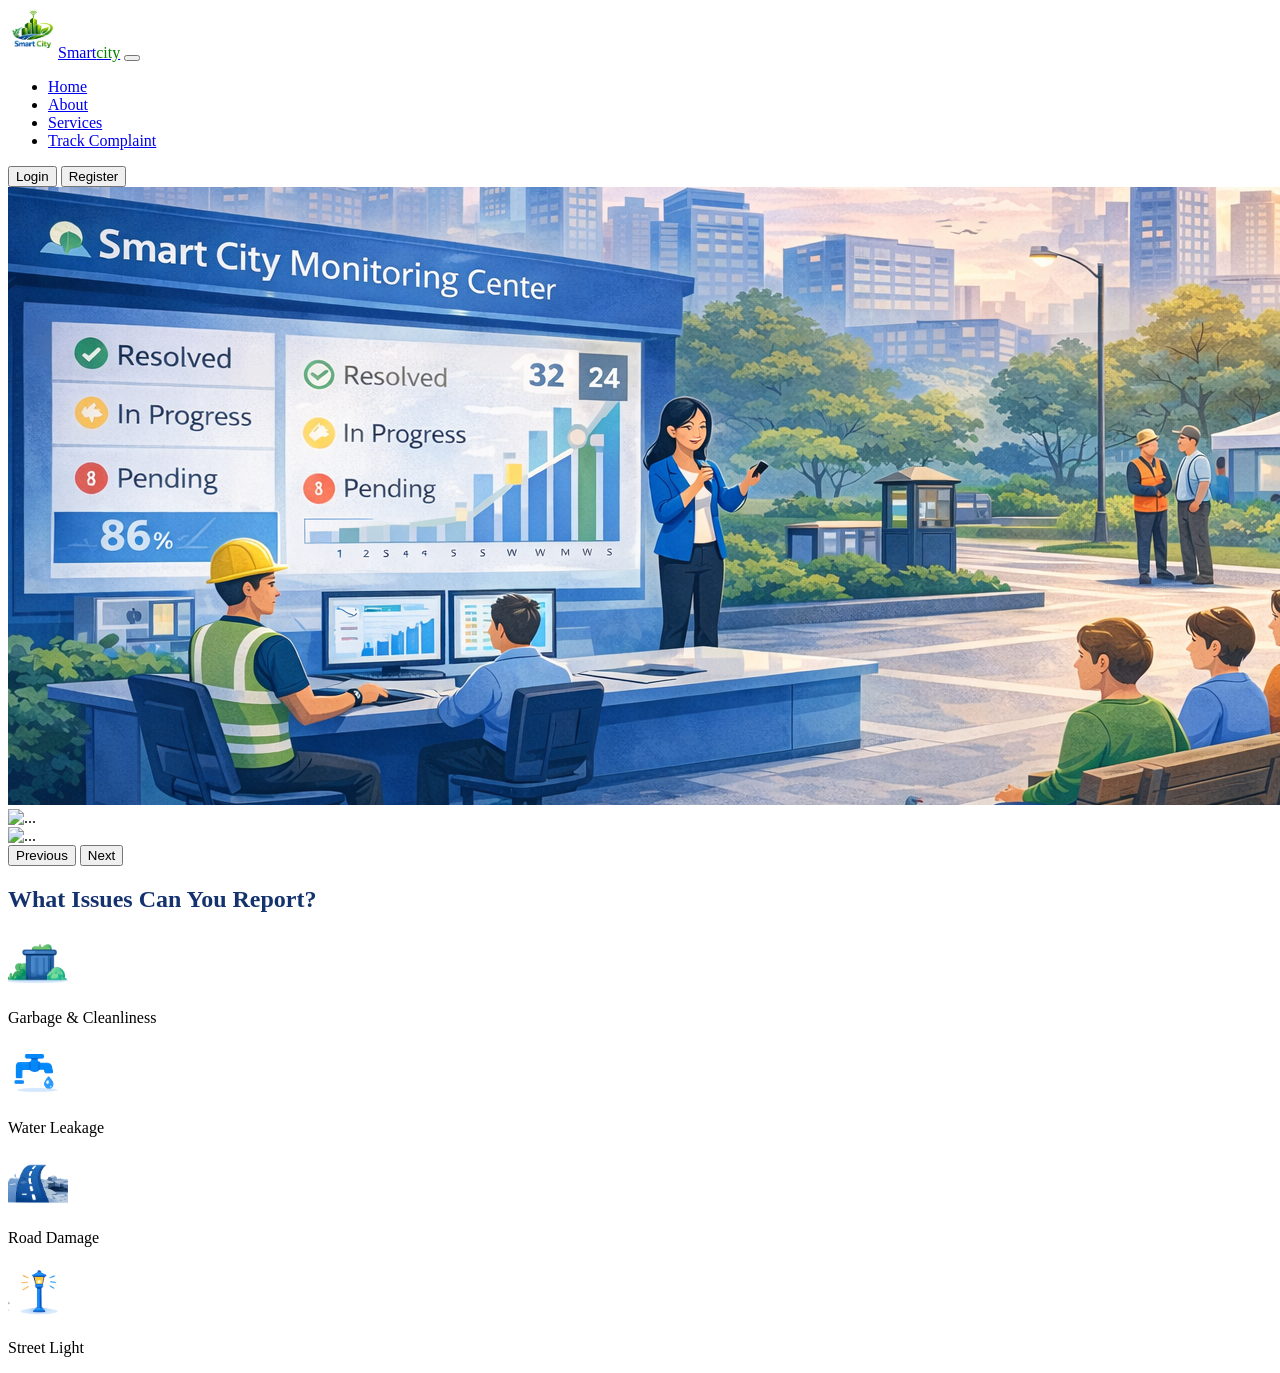
==== index.html @ f01894fa "first commit" ====
<!DOCTYPE html>
<html lang="en">

<head>
    <meta charset="UTF-8">
    <meta name="viewport" content="width=device-width, initial-scale=1.0">
    <!-- boostrap CDN -->
    <link rel="stylesheet" href="bootstrap-5.3.8-dist/css/bootstrap.min.css">

    <!-- fontawesom CDN -->
    <link rel="stylesheet" href="https://cdnjs.cloudflare.com/ajax/libs/font-awesome/7.0.1/css/all.min.css" />
    <!-- css file -->
     <link rel="stylesheet" href="./css/index.css">
    <title>Smart City | Home</title>
</head>

<body>
    <div class="container-fluid">

        <!-- Header Section -->
        <div class="row mb-1">
            <div class="col-12 p-0">
                <nav class="navbar  navbar-expand-lg bg-primary navrbar-dark">
                    <div class="container-fluid py-0">
                        <!-- brand name -->
                        <a class="navbar-brand fw-bold text-light py-0 mb-0" href="#">
                            <!-- Logo -->
                            <img src="./img/Smartcity logo1.png" class="img-fluid p-1"
                                style="width: 50px; height: 50px; padding: 0px;" alt="logo">Smart<span
                                style="color: green;">city</span></a>

                        <!-- toggle Button -->
                        <button class="navbar-toggler px-1" type="button" data-bs-toggle="collapse"
                            data-bs-target="#navbarSupportedContent" aria-controls="navbarSupportedContent"
                            aria-expanded="false" aria-label="Toggle navigation">
                            <span class="navbar-toggler-icon"></span>
                        </button>
                        <div class="collapse navbar-collapse" id="navbarSupportedContent">

                            <!-- Menu's -->
                            <ul class="navbar-nav ms-auto mb-2 mb-lg-0">
                                <li class="nav-item">
                                    <a class="nav-link active text-light" aria-current="page" href="#">Home</a>
                                </li>
                                <li class="nav-item">
                                    <a class="nav-link text-light" href="#">About</a>
                                </li>

                                <li class="nav-item">
                                    <a class="nav-link text-light" href="#">Services</a>
                                </li>
                                <li class="nav-item">
                                    <a class="nav-link text-light" href="#">Track Complaint</a>
                                </li>
                            </ul>

                            <!-- login register button -->
                            <form action="">
                                <button class="btn  btn-outline-light fs-6 py-0 px-2" type="submit">Login</button>
                                <button class="btn btn-outline-light fs-6 py-0 px-2" type="submit">Register</button>
                            </form>
                        </div>
                    </div>
                </nav>
            </div>
        </div>


        <!-- Slider Section  -->
        <section class="bg-info ">
            <div class="container-fluid p-0">
                <div class="row ">
                    <div class="col-12 p-0">
                        <div id="carouselExampleFade" class="carousel slide carousel-fade w-100">
                            <div class="carousel-inner">
                                <div class="carousel-item active w-100">
                                    <img src="./img/slider-1.png" class="img-fluid " alt="Monitoring center image">

                                </div>
                                <div class="carousel-item">
                                    <img src="..." class="d-block w-100" alt="...">
                                </div>
                                <div class="carousel-item">
                                    <img src="..." class="d-block w-100" alt="...">
                                </div>
                            </div>
                            <button class="carousel-control-prev" type="button" data-bs-target="#carouselExampleFade"
                                data-bs-slide="prev">
                                <span class="carousel-control-prev-icon" aria-hidden="true"></span>
                                <span class="visually-hidden">Previous</span>
                            </button>
                            <button class="carousel-control-next" type="button" data-bs-target="#carouselExampleFade"
                                data-bs-slide="next">
                                <span class="carousel-control-next-icon" aria-hidden="true"></span>
                                <span class="visually-hidden">Next</span>
                            </button>
                        </div>
                    </div>
                </div>
            </div>
        </section>

        <!-- cards -->
        <section class="bg-light text-center py-5">

            <div class="heading mb-4">
                <h1 style="color: #13326E;">What Issues Can You Report?</h1>
            </div>

            <div class="row g-4 justify-content-center">

                <div class="col-lg-3 col-md-6 col-12">
                    <div class="card shadow p-3 flex-row flex-md-column align-items-center">
                        <img src="./img/garbage_icon.png" width="60" class="me-3 mb-md-3" alt="">
                        <div class="card-body p-0">
                            <p class="fw-bold m-0">Garbage & Cleanliness</p>
                        </div>
                    </div>
                </div>

                <div class="col-lg-3 col-md-6 col-12">
                    <div class="card shadow p-3 flex-row flex-md-column align-items-center">
                        <img src="./img/water_leckage.png" width="60" class="me-3 mb-md-3" alt="">
                        <div class="card-body p-0">
                            <p class="fw-bold m-0">Water Leakage</p>
                        </div>
                    </div>
                </div>

                <div class="col-lg-3 col-md-6 col-12">
                    <div class="card shadow p-3 flex-row flex-md-column align-items-center">
                        <img src="./img/road_damage.png" width="60" class="me-3 mb-md-3" alt="">
                        <div class="card-body p-0">
                            <p class="fw-bold m-0">Road Damage</p>
                        </div>
                    </div>
                </div>

                <div class="col-lg-3 col-md-6 col-12">
                    <div class="card shadow p-3 flex-row flex-md-column align-items-center">
                        <img src="./img/street_lamp.png" width="60" class="me-3 mb-md-3" alt="">
                        <div class="card-body p-0">
                            <p class="fw-bold m-0">Street Light</p>
                        </div>
                    </div>
                </div>

            </div>

        </section>
    </div>

    <!-- Bootstrap JS -->
    <script src="bootstrap-5.3.8-dist/js/bootstrap.bundle.min.js"></script>
</body>

</html>
---- css/index.css ----
.card:hover{
transform: translateY(-5px);
transition: 0.3s;
}
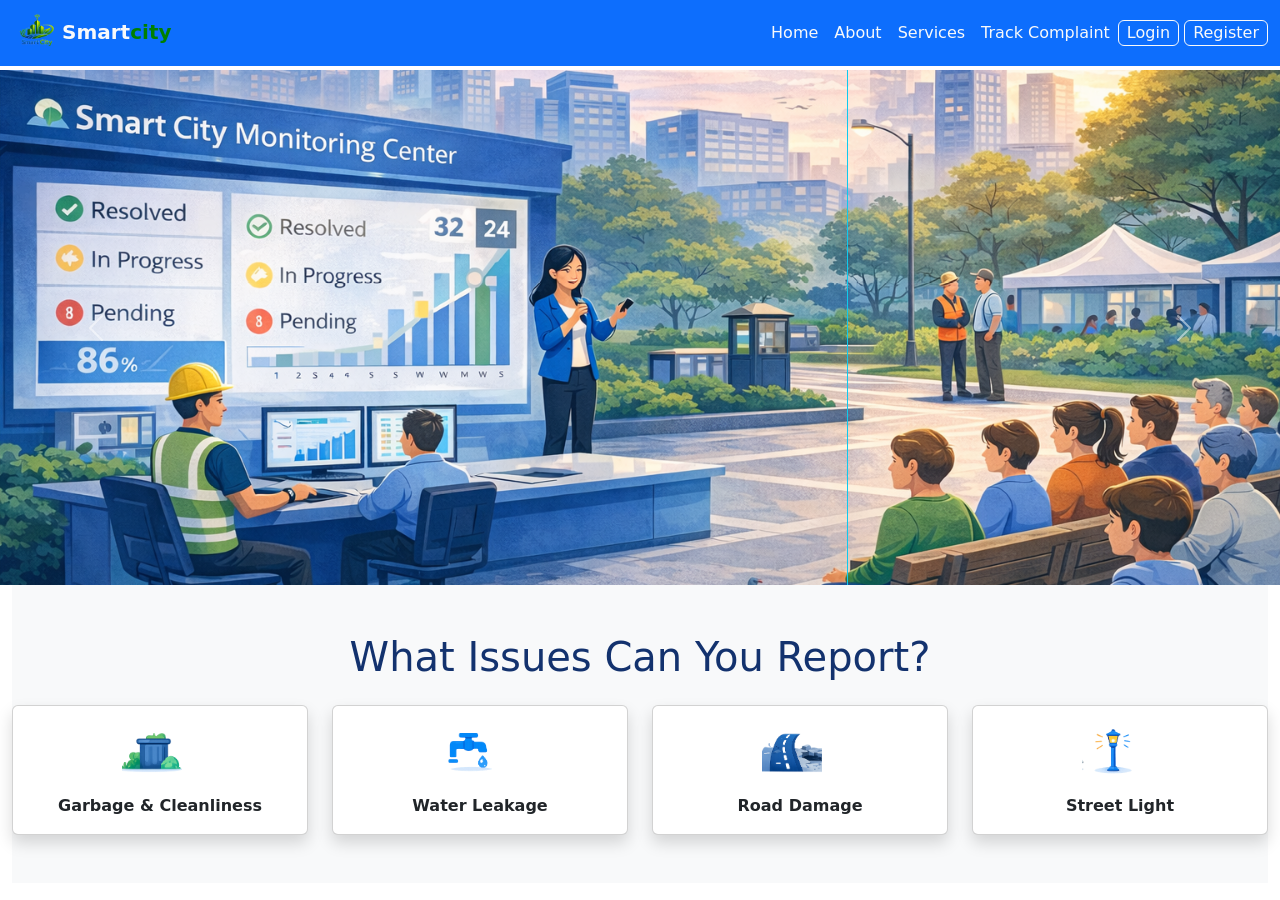
==== commit a0b04664: "Update links in index.html and login.html for consistency and accessibility" ====
--- a/index.html
+++ b/index.html
@@ -5,13 +5,13 @@
     <meta charset="UTF-8">
     <meta name="viewport" content="width=device-width, initial-scale=1.0">
     <!-- boostrap CDN -->
-    <link rel="stylesheet" href="bootstrap-5.3.8-dist/css/bootstrap.min.css">
+   <link href="https://cdn.jsdelivr.net/npm/bootstrap@5.3.8/dist/css/bootstrap.min.css" rel="stylesheet" integrity="sha384-sRIl4kxILFvY47J16cr9ZwB07vP4J8+LH7qKQnuqkuIAvNWLzeN8tE5YBujZqJLB" crossorigin="anonymous">
 
     <!-- fontawesom CDN -->
     <link rel="stylesheet" href="https://cdnjs.cloudflare.com/ajax/libs/font-awesome/7.0.1/css/all.min.css" />
     <!-- css file -->
      <link rel="stylesheet" href="./css/index.css">
-    <title>Smart City | Home</title>
+    <title>Smart City || Home</title>
 </head>
 
 <body>
@@ -40,7 +40,7 @@
                             <!-- Menu's -->
                             <ul class="navbar-nav ms-auto mb-2 mb-lg-0">
                                 <li class="nav-item">
-                                    <a class="nav-link active text-light" aria-current="page" href="#">Home</a>
+                                    <a class="nav-link active text-light" aria-current="page" href="./index.html">Home</a>
                                 </li>
                                 <li class="nav-item">
                                     <a class="nav-link text-light" href="#">About</a>
@@ -56,8 +56,8 @@
 
                             <!-- login register button -->
                             <form action="">
-                                <button class="btn  btn-outline-light fs-6 py-0 px-2" type="submit">Login</button>
-                                <button class="btn btn-outline-light fs-6 py-0 px-2" type="submit">Register</button>
+                                <a href="#" class="btn  btn-outline-light fs-6 py-0 px-2" >Login </a>
+                                <a href="./login.html" class="btn  btn-outline-light fs-6 py-0 px-2" >Register</a>
                             </form>
                         </div>
                     </div>
@@ -151,7 +151,7 @@
     </div>
 
     <!-- Bootstrap JS -->
-    <script src="bootstrap-5.3.8-dist/js/bootstrap.bundle.min.js"></script>
+    <script src="https://cdn.jsdelivr.net/npm/bootstrap@5.3.8/dist/js/bootstrap.bundle.min.js" integrity="sha384-FKyoEForCGlyvwx9Hj09JcYn3nv7wiPVlz7YYwJrWVcXK/BmnVDxM+D2scQbITxI" crossorigin="anonymous"></script>
 </body>
 
 </html>
